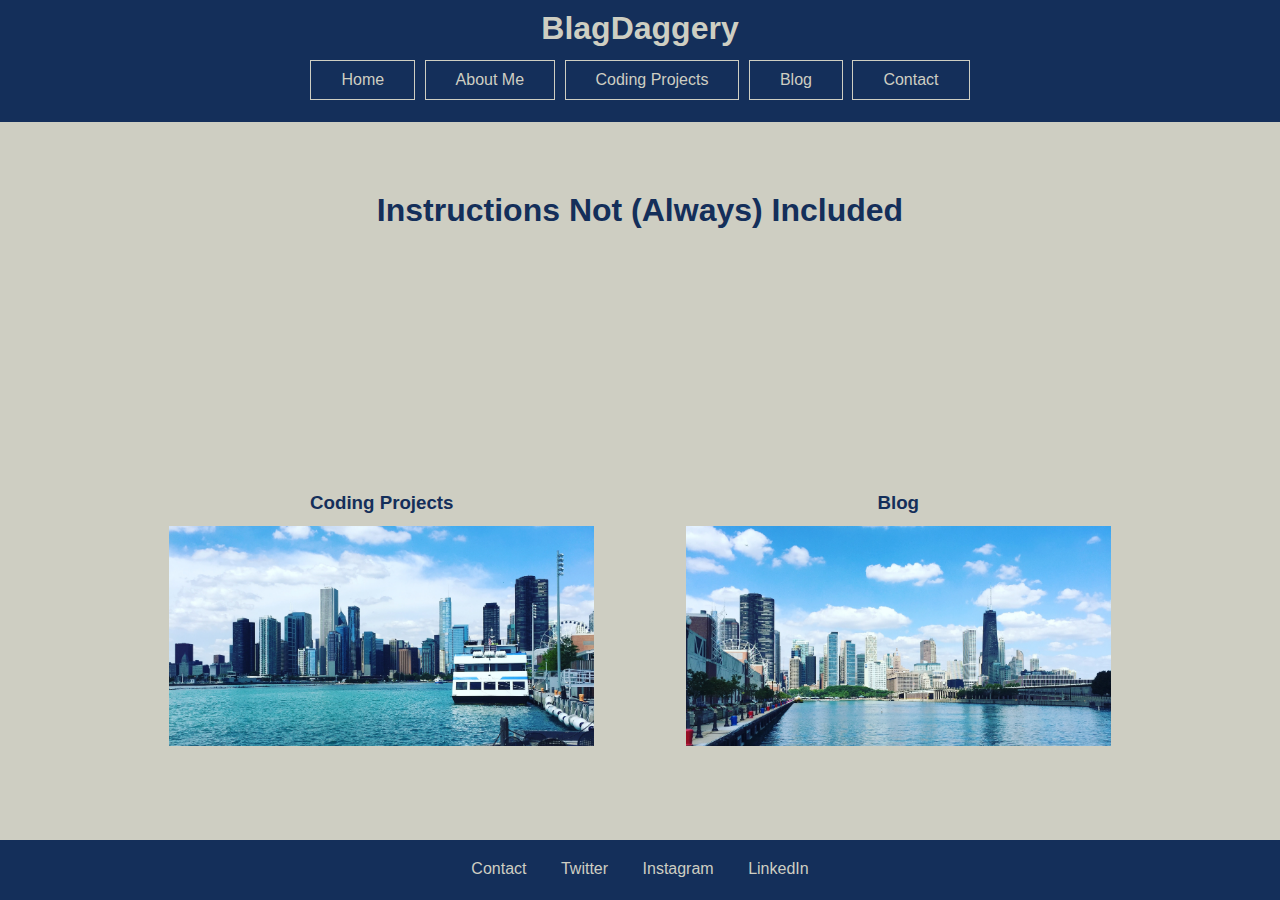
==== index.html @ a2b082c6 "Made some stylistic changes. Mobile nav isn't perfect. But it will do for now." ====
<!DOCTYPE html>
<html>
<head>
	<title>Home | BlagDaggery.com</title>
	<link rel="stylesheet" href="css/style.css" />
</head>
<body>
	<div id="wrapper">
		<header>
			<div id="brand">
				<h1>BlagDaggery</h1>
			</div><!--brand-->
			<div id="menu-expand">
				<h1>Menu &#9660;</h1>
			</div>
			<div id="menu-collapse">
				<h1>Menu &#9650;</h1>
			</div>
			<div id="nav">
				<nav>
					<a href="index.html">Home</a>
					<a href="pages/about-me.html">About Me</a>
					<a href="pages/coding.html">Coding Projects</a>
					<a href="pages/blog.html">Blog</a>
					<a href="pages/contact-me.html">Contact</a>
				</nav><!--nav-bar-->
			</div>
		</header><!--header-->
	<section class="hero">
			<h1>Instructions Not (Always) Included</h1>
		</section><!--hero-->
		<section class="detail">
			<div class="column">
				<div class="detail-container">
					<a href="pages/coding.html">
						<h3>Coding Projects</h3>
						<img src="img\coding-home-tile.jpg" />
					</a>
				</div><!-- detail-container-->
			</div><!--column-->
			<div class="column">
				<div class="detail-container">
					<a href="pages/blog.html">
						<h3>Blog</h3>
						<img src="img\blog-home-tile.jpg" />
					</a>
				</div><!--detail-container-->
			</div><!--column-->
		</section><!--detail-->
		<footer>
			<nav>
				<a href="pages/contact-me.html">Contact</a>
				<a href="https://twitter.com/BlagDaggery" title="@BlagDaggery" target="_blank">Twitter</a>
				<a href="https://www.instagram.com/blagdaggery/" title="BlagDaggery on Instagram" target="_blank">Instagram</a>
				<a href="https://www.linkedin.com/in/blaineaanderson" title="Blaine A Anderson on LinkedIn" target="_blank">LinkedIn</a>
			</nav>
		</footer>
	</div>
	<script src="js/jquery-3.1.0.js"></script>
	<script src="js/main.js"></script>
</body>
</html>
---- css/style.css ----
h1, h2, h3, h4 {
  margin-top: 0;
  margin-bottom: 10px; }

p {
  line-height: 1.4; }

header {
  background-color: #142F5A;
  text-align: center;
  color: #CECEC2;
  padding-bottom: 20px; }

#brand {
  width: 100%; }
  #brand h1 {
    padding: 10px 0 0 0; }

#menu-expand {
  display: none; }

#menu-collapse {
  display: none; }

#nav {
  width: 100%; }
  #nav nav a {
    margin: 2.5px;
    display: inline-block;
    border: 1px solid;
    text-decoration: none;
    color: #CECEC2;
    padding: 10px 30px;
    display: inline-block; }
    #nav nav a:hover {
      background-color: #558F5C;
      transition: background .25s; }

@media (max-width: 699px) {
  #nav {
    display: none;
    width: 75%;
    margin: 10px auto 0; }
    #nav nav {
      margin-top: 5px; }
      #nav nav a {
        display: block; }

  #brand {
    width: 50%;
    float: left;
    text-align: left;
    font-size: 75%; }
    #brand h1 {
      margin: 0 0 0 20px; }

  #menu-expand {
    width: 50%;
    text-align: right;
    display: inline-block;
    font-size: 75%; }
    #menu-expand h1 {
      padding: 10px 0 0 0;
      margin: 0 20px 0 0; }
      #menu-expand h1:hover {
        cursor: pointer; }

  #menu-collapse {
    text-align: right;
    display: none;
    font-size: 75%; }
    #menu-collapse h1 {
      padding: 10px 0 0 0;
      margin: 0 20px 0 0; }
      #menu-collapse h1:hover {
        cursor: pointer; } }
footer {
  background-color: #142F5A;
  height: 60px;
  text-align: center;
  clear: all;
  margin: 0;
  bottom: 0;
  position: absolute;
  width: 100%; }
  footer nav {
    padding: 20px 0 0 0; }
    footer nav a {
      display: inline-block;
      margin: 0 15px 0 15px;
      text-decoration: none;
      color: #CECEC2; }
      footer nav a:hover {
        text-decoration: underline; }

@media (max-width: 699px) {
  footer {
    height: 140px; }
    footer nav a {
      display: block;
      margin-bottom: 10px; } }
html, body {
  padding: 0;
  margin: 0;
  font-family: sans-serif;
  height: 100%;
  background-color: #CECEC2; }

#wrapper {
  min-height: 100%;
  position: relative; }

.hero {
  text-align: center;
  height: 350px;
  background: url(../img/maine-panorama-home-hero-v2.jpg) no-repeat center center;
  background-size: cover;
  color: #142F5A; }
  .hero h1 {
    padding: 70px 0 0 0; }

.detail {
  margin-top: 0;
  background-color: #CECEC2;
  color: #142F5A;
  text-align: center;
  padding-bottom: 60px; }

.column {
  width: 40%;
  display: inline-block;
  text-align: center; }

.detail-container {
  padding: 20px; }
  .detail-container a {
    color: #142F5A;
    text-decoration: none; }
    .detail-container a img {
      margin: 0 auto 0;
      width: 90%;
      height: auto;
      border: 2px solid transparent; }
    .detail-container a:hover {
      text-decoration: underline; }
      .detail-container a:hover img {
        border: 2px solid #142F5A; }

.article {
  background-color: #CECEC2;
  color: #142F5A;
  padding-bottom: 60px; }

.headline {
  text-align: center; }
  .headline h1 {
    padding-top: 30px;
    text-align: center; }
  .headline img {
    width: 40%;
    height: auto; }

.content {
  width: 40%;
  height: 100%;
  margin: auto;
  padding: 0 0 10px 0; }

.menu {
  margin-top: 20px; }
  .menu .menu-text {
    padding: 5px; }
    .menu .menu-text a {
      text-decoration: none;
      color: #142F5A; }
      .menu .menu-text a:hover {
        text-decoration: underline; }
    .menu .menu-text hr {
      color: #142F5A; }

@media (max-width: 699px) {
  .hero {
    height: 200px; }
    .hero h1 {
      padding: 30px 0 0 0; }

  .detail {
    padding-bottom: 140px; }
    .detail .column {
      display: block;
      width: 100%; }

  .article {
    padding-bottom: 140px; }
    .article .headline img {
      width: 90%;
      height: auto; }
    .article .content {
      width: 90%; } }

/*# sourceMappingURL=style.css.map */
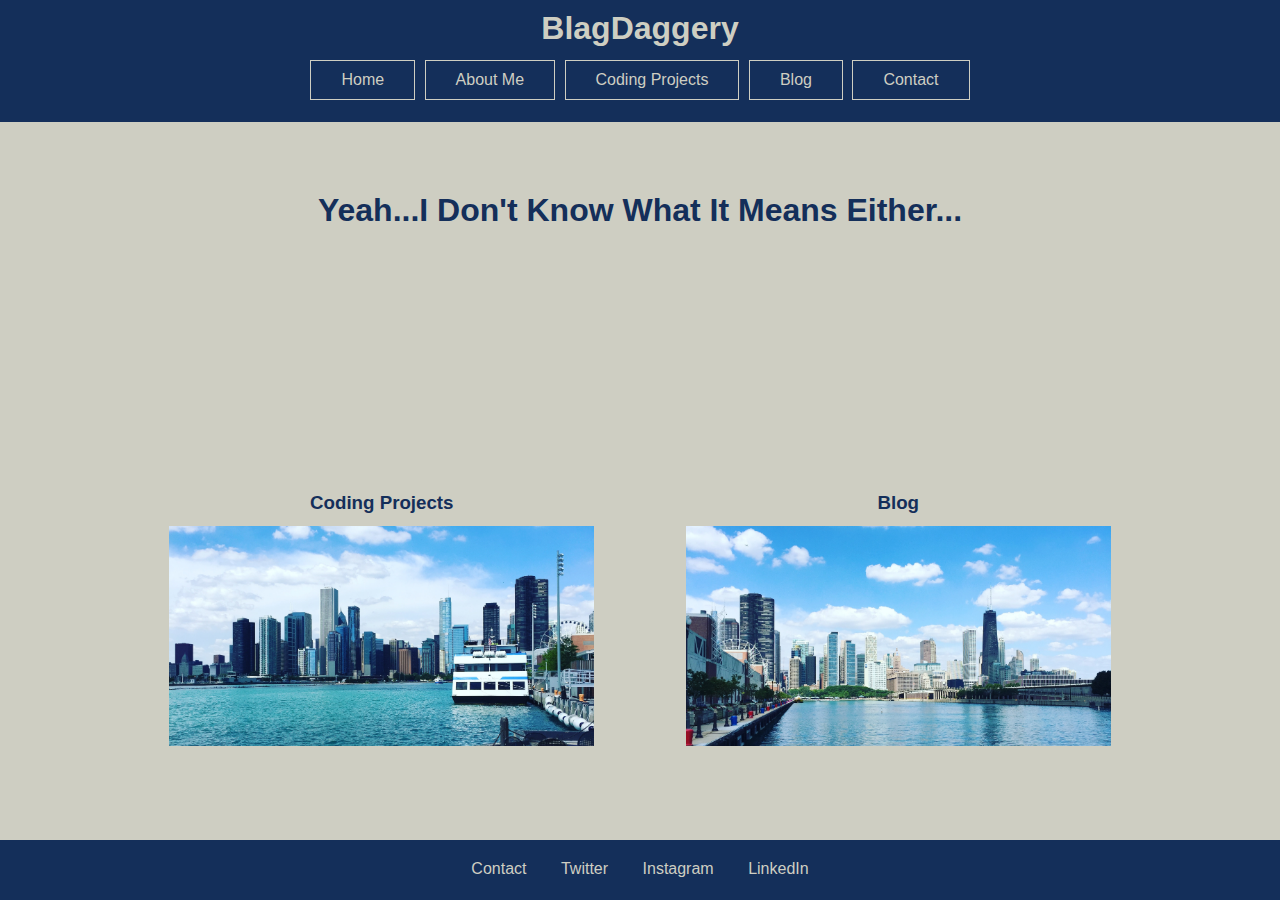
==== commit f7292dad: "Updating text on a few pages. Working on some blog posts offline." ====
--- a/index.html
+++ b/index.html
@@ -27,7 +27,7 @@
 			</div>
 		</header><!--header-->
 	<section class="hero">
-			<h1>Instructions Not (Always) Included</h1>
+			<h1>Yeah...I Don't Know What It Means Either...</h1>
 		</section><!--hero-->
 		<section class="detail">
 			<div class="column">
--- a/css/style.css
+++ b/css/style.css
@@ -113,7 +113,7 @@
 .hero {
   text-align: center;
   height: 350px;
-  background: url(../img/maine-panorama-home-hero-v2.jpg) no-repeat center center;
+  background: url(../img/maine-panorama-home-hero.jpg) no-repeat center center;
   background-size: cover;
   color: #142F5A; }
   .hero h1 {
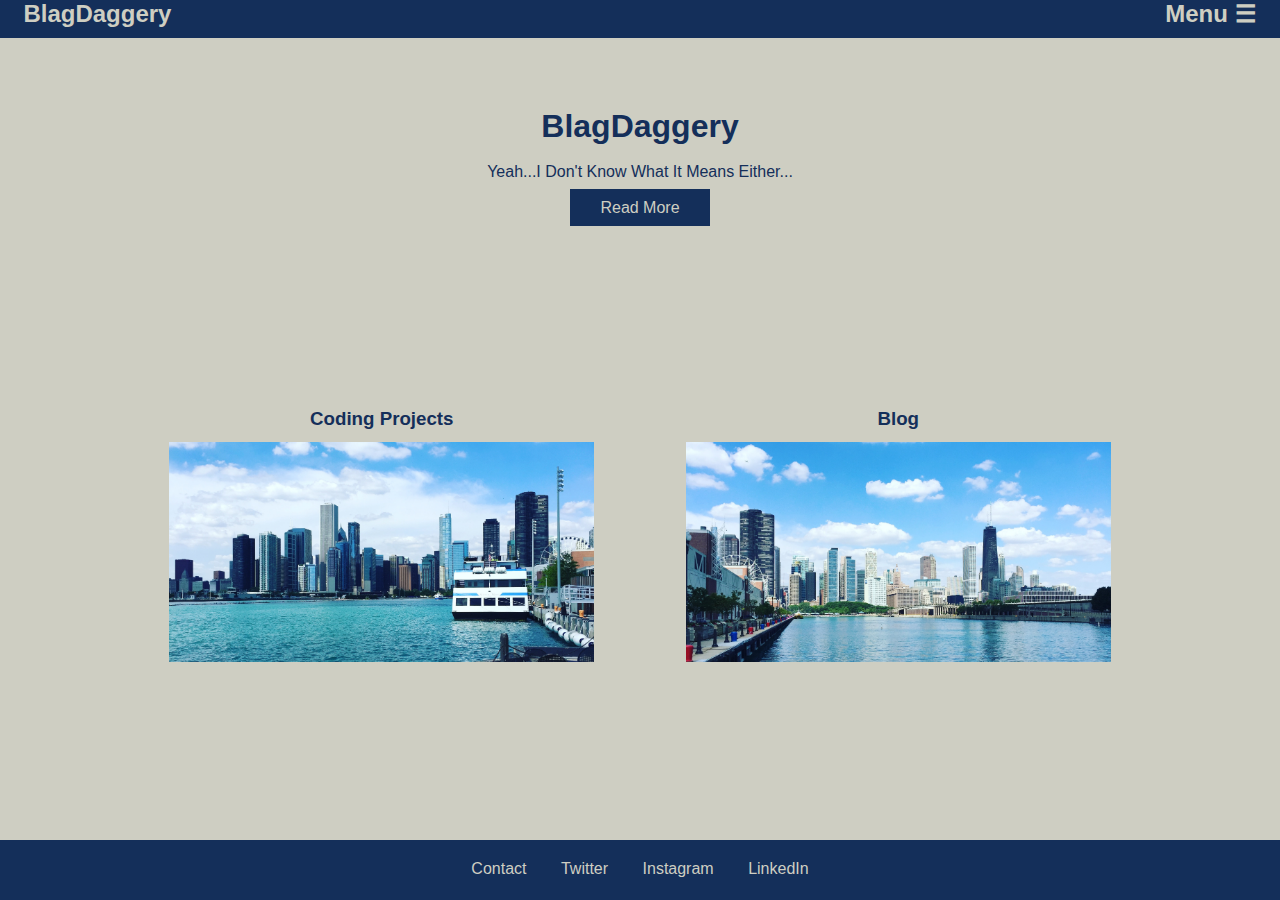
==== commit 0802719b: "Redesigned the navigation and hopefully made it work on mobile devices." ====
--- a/index.html
+++ b/index.html
@@ -3,31 +3,25 @@
 <head>
 	<title>Home | BlagDaggery.com</title>
 	<link rel="stylesheet" href="css/style.css" />
+	<meta name="viewport" content="initial-scale=1, maximum-scale=1">
 </head>
 <body>
 	<div id="wrapper">
 		<header>
-			<div id="brand">
-				<h1>BlagDaggery</h1>
-			</div><!--brand-->
-			<div id="menu-expand">
-				<h1>Menu &#9660;</h1>
+			<div id="menu-row">
+				<div id="branded-link"><h2><a href="index.html" title="Home">BlagDaggery</a></h2></div>
+				<div id="menu-link"><h2>Menu &#9776;</h2></div>
 			</div>
-			<div id="menu-collapse">
-				<h1>Menu &#9650;</h1>
-			</div>
-			<div id="nav">
-				<nav>
-					<a href="index.html">Home</a>
-					<a href="pages/about-me.html">About Me</a>
-					<a href="pages/coding.html">Coding Projects</a>
-					<a href="pages/blog.html">Blog</a>
-					<a href="pages/contact-me.html">Contact</a>
-				</nav><!--nav-bar-->
-			</div>
+			<nav id="nav">
+				<a href="pages/about-me.html">About Me</a>
+				<a href="pages/coding.html">Coding Projects</a>
+				<a href="pages/blog.html">Blog</a>
+				<a href="pages/contact-me.html">Contact</a>
+			</nav><!--nav-bar-->
 		</header><!--header-->
 	<section class="hero">
-			<h1>Yeah...I Don't Know What It Means Either...</h1>
+			<h1>BlagDaggery</h1><p>Yeah...I Don't Know What It Means Either...</p>
+			<a class="action-button" href="pages/about-me.html">Read More</a>
 		</section><!--hero-->
 		<section class="detail">
 			<div class="column">
--- a/css/style.css
+++ b/css/style.css
@@ -7,73 +7,54 @@
 
 header {
   background-color: #142F5A;
-  text-align: center;
-  color: #CECEC2;
-  padding-bottom: 20px; }
-
-#brand {
+  color: #CECEC2; }
+
+#menu-row {
   width: 100%; }
-  #brand h1 {
-    padding: 10px 0 0 0; }
-
-#menu-expand {
-  display: none; }
-
-#menu-collapse {
-  display: none; }
+
+#menu-h2 {
+  margin-bottom: 0; }
+
+#branded-link {
+  width: 48%;
+  display: inline-block;
+  text-align: left; }
+  #branded-link a {
+    text-decoration: none;
+    color: #CECEC2; }
+
+#menu-link {
+  width: 48%;
+  display: inline-block;
+  text-align: right; }
+  #menu-link:hover {
+    cursor: pointer; }
 
 #nav {
-  width: 100%; }
-  #nav nav a {
+  text-align: center;
+  width: 100%;
+  display: none;
+  padding-bottom: 10px; }
+  #nav a {
     margin: 2.5px;
-    display: inline-block;
+    display: block;
     border: 1px solid;
     text-decoration: none;
     color: #CECEC2;
-    padding: 10px 30px;
-    display: inline-block; }
-    #nav nav a:hover {
+    padding: 10px 30px; }
+    #nav a:hover {
       background-color: #558F5C;
       transition: background .25s; }
 
 @media (max-width: 699px) {
-  #nav {
-    display: none;
-    width: 75%;
-    margin: 10px auto 0; }
-    #nav nav {
-      margin-top: 5px; }
-      #nav nav a {
-        display: block; }
-
-  #brand {
-    width: 50%;
-    float: left;
-    text-align: left;
+  #menu-link {
     font-size: 75%; }
-    #brand h1 {
-      margin: 0 0 0 20px; }
-
-  #menu-expand {
-    width: 50%;
-    text-align: right;
-    display: inline-block;
+
+  #branded-link {
     font-size: 75%; }
-    #menu-expand h1 {
-      padding: 10px 0 0 0;
-      margin: 0 20px 0 0; }
-      #menu-expand h1:hover {
-        cursor: pointer; }
-
-  #menu-collapse {
-    text-align: right;
-    display: none;
-    font-size: 75%; }
-    #menu-collapse h1 {
-      padding: 10px 0 0 0;
-      margin: 0 20px 0 0; }
-      #menu-collapse h1:hover {
-        cursor: pointer; } }
+
+  #nav a {
+    display: block; } }
 footer {
   background-color: #142F5A;
   height: 60px;
@@ -110,6 +91,23 @@
   min-height: 100%;
   position: relative; }
 
+#menu-row {
+  text-align: center;
+  width: 100%; }
+
+#menu-h2 {
+  margin-bottom: 0; }
+
+.action-button {
+  border: 1px solid;
+  text-decoration: none;
+  color: #CECEC2;
+  padding: 10px 30px;
+  background-color: #142F5A; }
+  .action-button:hover {
+    background-color: #558F5C;
+    transition: background .25s; }
+
 .hero {
   text-align: center;
   height: 350px;
@@ -178,6 +176,15 @@
     .menu .menu-text hr {
       color: #142F5A; }
 
+#click-to-play {
+  text-align: center;
+  margin-top: 20px; }
+  #click-to-play a {
+    border: 1px solid #142F5A;
+    padding: 10px; }
+    #click-to-play a:hover {
+      cursor: pointer; }
+
 @media (max-width: 699px) {
   .hero {
     height: 200px; }
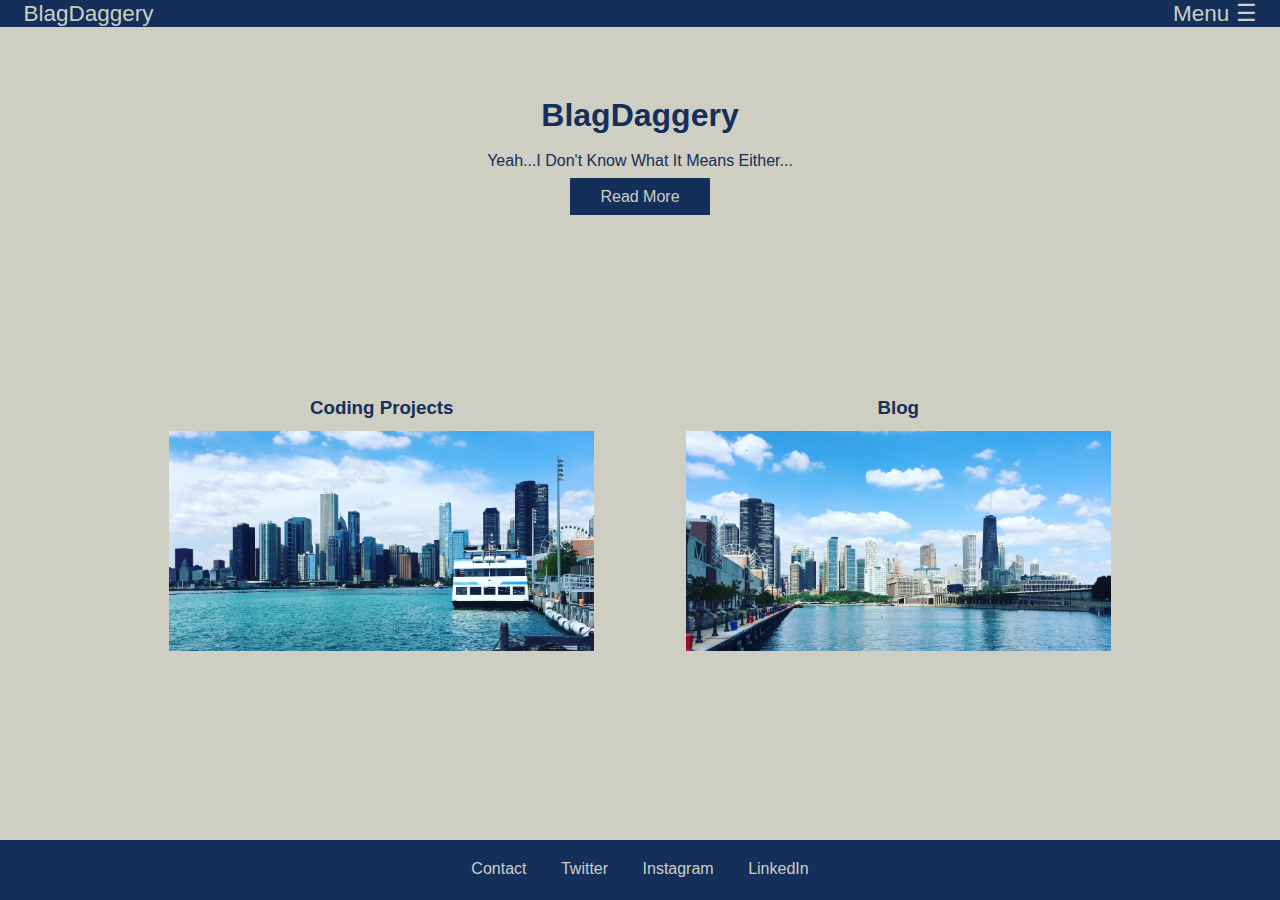
==== commit de612a0b: "Change Menu link to an anchor tag." ====
--- a/index.html
+++ b/index.html
@@ -9,8 +9,8 @@
 	<div id="wrapper">
 		<header>
 			<div id="menu-row">
-				<div id="branded-link"><h2><a href="index.html" title="Home">BlagDaggery</a></h2></div>
-				<div id="menu-link"><h2>Menu &#9776;</h2></div>
+				<div id="branded-link"><a href="index.html" title="Home">BlagDaggery</a></div>
+				<div id="menu-link"><a href="#" title="Menu" >Menu &#9776;</a></div>
 			</div>
 			<nav id="nav">
 				<a href="pages/about-me.html">About Me</a>
--- a/css/style.css
+++ b/css/style.css
@@ -10,25 +10,22 @@
   color: #CECEC2; }
 
 #menu-row {
+  text-align: center;
   width: 100%; }
-
-#menu-h2 {
-  margin-bottom: 0; }
+  #menu-row a {
+    font-size: 22.5px;
+    text-decoration: none;
+    color: #CECEC2; }
 
 #branded-link {
   width: 48%;
   display: inline-block;
   text-align: left; }
-  #branded-link a {
-    text-decoration: none;
-    color: #CECEC2; }
 
 #menu-link {
   width: 48%;
   display: inline-block;
   text-align: right; }
-  #menu-link:hover {
-    cursor: pointer; }
 
 #nav {
   text-align: center;
@@ -90,13 +87,6 @@
 #wrapper {
   min-height: 100%;
   position: relative; }
-
-#menu-row {
-  text-align: center;
-  width: 100%; }
-
-#menu-h2 {
-  margin-bottom: 0; }
 
 .action-button {
   border: 1px solid;
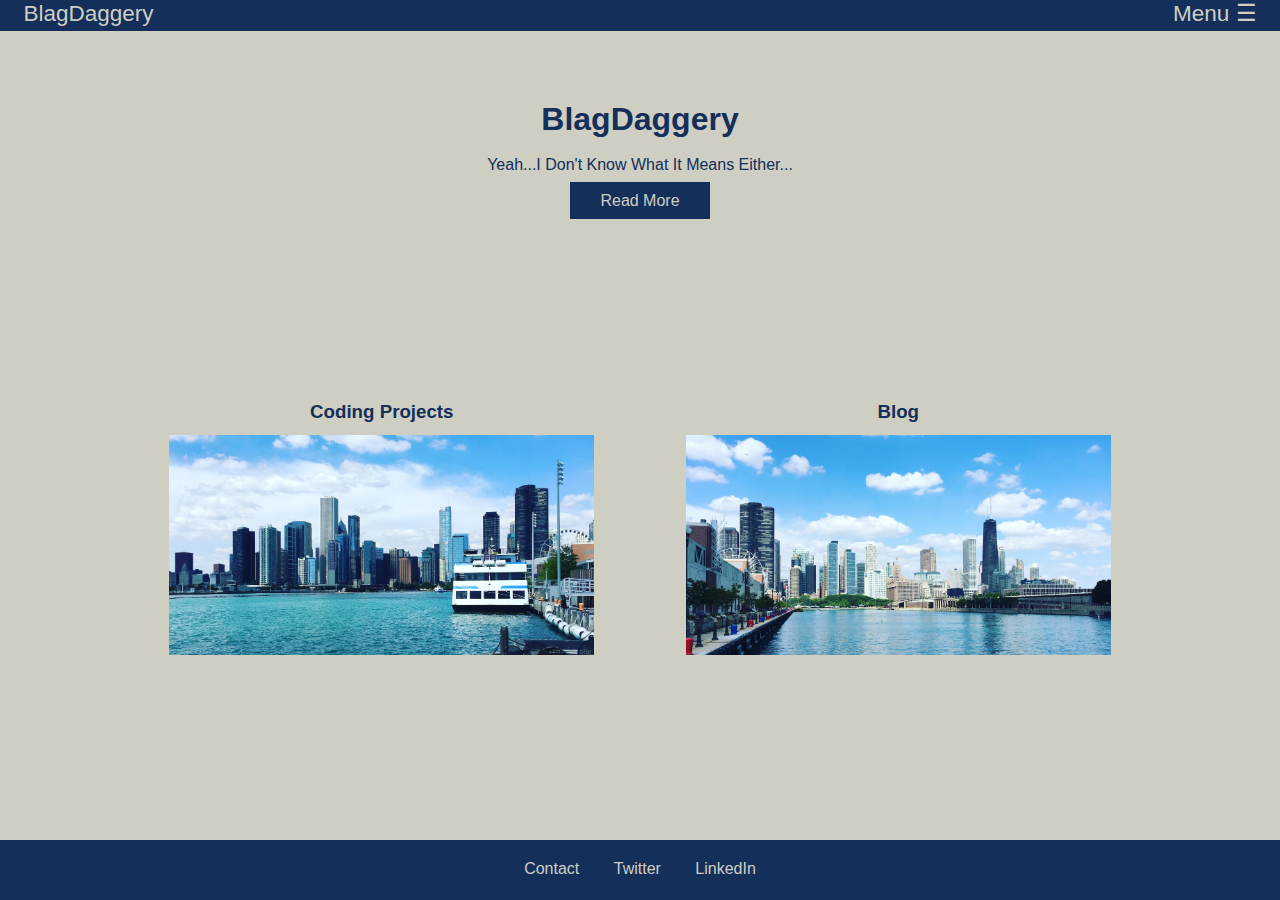
==== commit 316cce93: "Removed Instagram link from footer on all pages. I really need a CMS of some kind." ====
--- a/index.html
+++ b/index.html
@@ -45,7 +45,6 @@
 			<nav>
 				<a href="pages/contact-me.html">Contact</a>
 				<a href="https://twitter.com/BlagDaggery" title="@BlagDaggery" target="_blank">Twitter</a>
-				<a href="https://www.instagram.com/blagdaggery/" title="BlagDaggery on Instagram" target="_blank">Instagram</a>
 				<a href="https://www.linkedin.com/in/blaineaanderson" title="Blaine A Anderson on LinkedIn" target="_blank">LinkedIn</a>
 			</nav>
 		</footer>
--- a/css/style.css
+++ b/css/style.css
@@ -11,7 +11,8 @@
 
 #menu-row {
   text-align: center;
-  width: 100%; }
+  width: 100%;
+  padding-bottom: 4px; }
   #menu-row a {
     font-size: 22.5px;
     text-decoration: none;
@@ -77,6 +78,70 @@
     footer nav a {
       display: block;
       margin-bottom: 10px; } }
+#slaying-results {
+  background-color: #272822;
+  color: #558F5C; }
+
+#status-row {
+  width: 100%;
+  text-align: center; }
+
+#player-hp {
+  width: 48%;
+  display: none;
+  text-align: left; }
+
+#dragon-hp {
+  width: 48%;
+  display: none;
+  text-align: right; }
+
+#story-zone {
+  width: 80%;
+  margin-left: auto;
+  margin-right: auto;
+  text-align: center; }
+
+.calendar-controls label {
+  font-size: 80%; }
+.calendar-controls div {
+  display: inline-block;
+  margin: 0 5px 0 5px; }
+
+.calendar-zone {
+  text-align: center; }
+
+.calendar {
+  border: 1px #142F5A solid;
+  text-align: center;
+  margin: 0 auto 10px; }
+  .calendar th {
+    background-color: #558F5C; }
+  .calendar td {
+    padding: 12px; }
+
+.adjacent-month {
+  background-color: grey; }
+
+.cville-distance {
+  background-color: none; }
+
+.cville-residency {
+  background-color: none; }
+
+.dc-distance {
+  background-color: none; }
+
+.dc-residency {
+  background-color: none; }
+
+@media (max-width: 699px) {
+  .calendar-controls {
+    text-align: center; }
+    .calendar-controls div {
+      display: block; }
+    .calendar-controls button {
+      margin-top: 5px; } }
 html, body {
   padding: 0;
   margin: 0;
@@ -97,6 +162,10 @@
   .action-button:hover {
     background-color: #558F5C;
     transition: background .25s; }
+
+#credits {
+  font-size: 50%;
+  margin-left: 5px; }
 
 .hero {
   text-align: center;
@@ -168,12 +237,14 @@
 
 #click-to-play {
   text-align: center;
-  margin-top: 20px; }
-  #click-to-play a {
-    border: 1px solid #142F5A;
-    padding: 10px; }
-    #click-to-play a:hover {
-      cursor: pointer; }
+  margin: 50px auto 50px;
+  border: 1px solid #558F5C;
+  padding: 10px;
+  color: #558F5C;
+  background-color: #272822;
+  font-size: 120%; }
+  #click-to-play:hover {
+    cursor: pointer; }
 
 @media (max-width: 699px) {
   .hero {
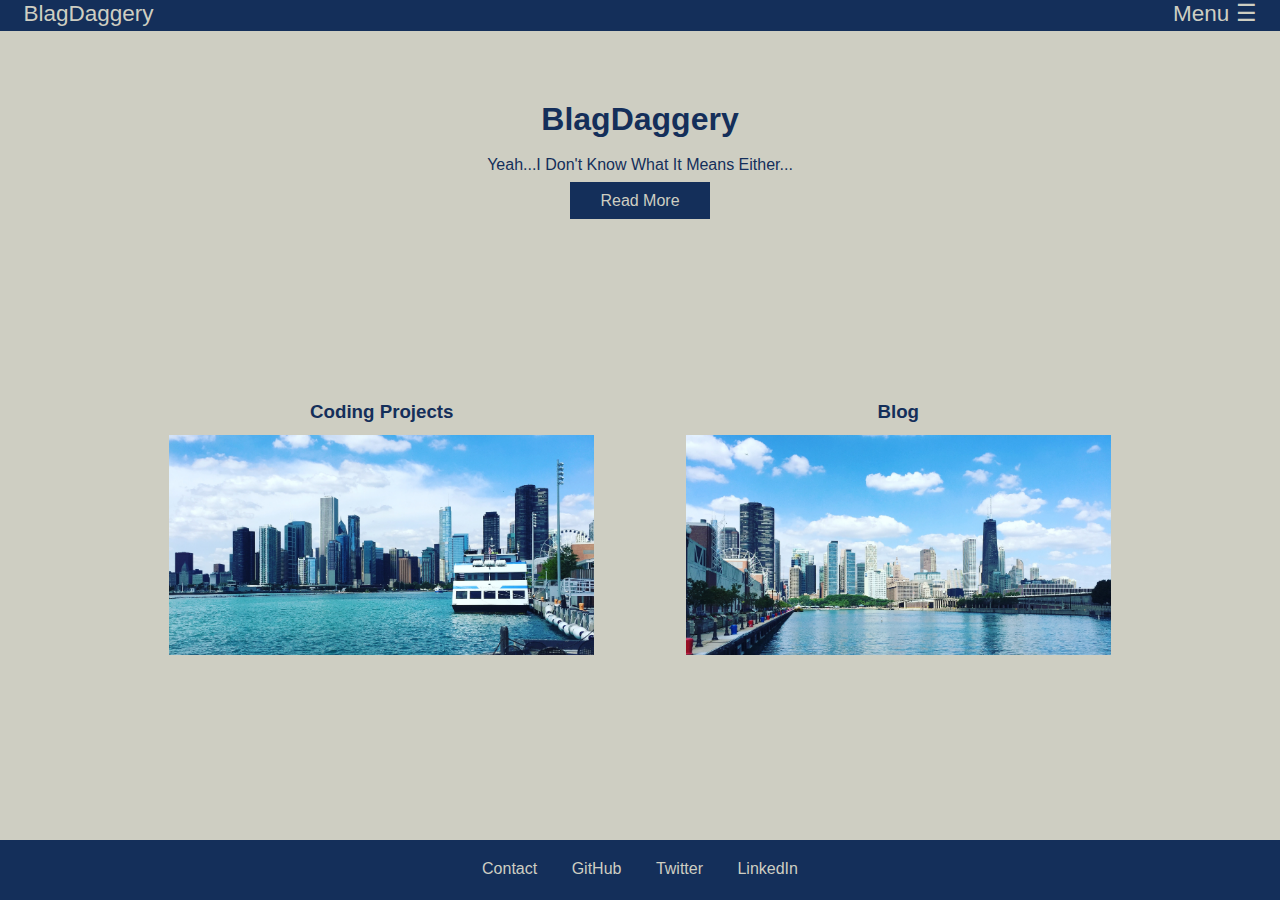
==== commit 1b17fa48: "Added link to GitHub profile in footer." ====
--- a/index.html
+++ b/index.html
@@ -44,6 +44,7 @@
 		<footer>
 			<nav>
 				<a href="pages/contact-me.html">Contact</a>
+				<a href="https://github.com/BlagDaggery" title="BlagDaggery on GitHub" target="_blank">GitHub</a>
 				<a href="https://twitter.com/BlagDaggery" title="@BlagDaggery" target="_blank">Twitter</a>
 				<a href="https://www.linkedin.com/in/blaineaanderson" title="Blaine A Anderson on LinkedIn" target="_blank">LinkedIn</a>
 			</nav>
